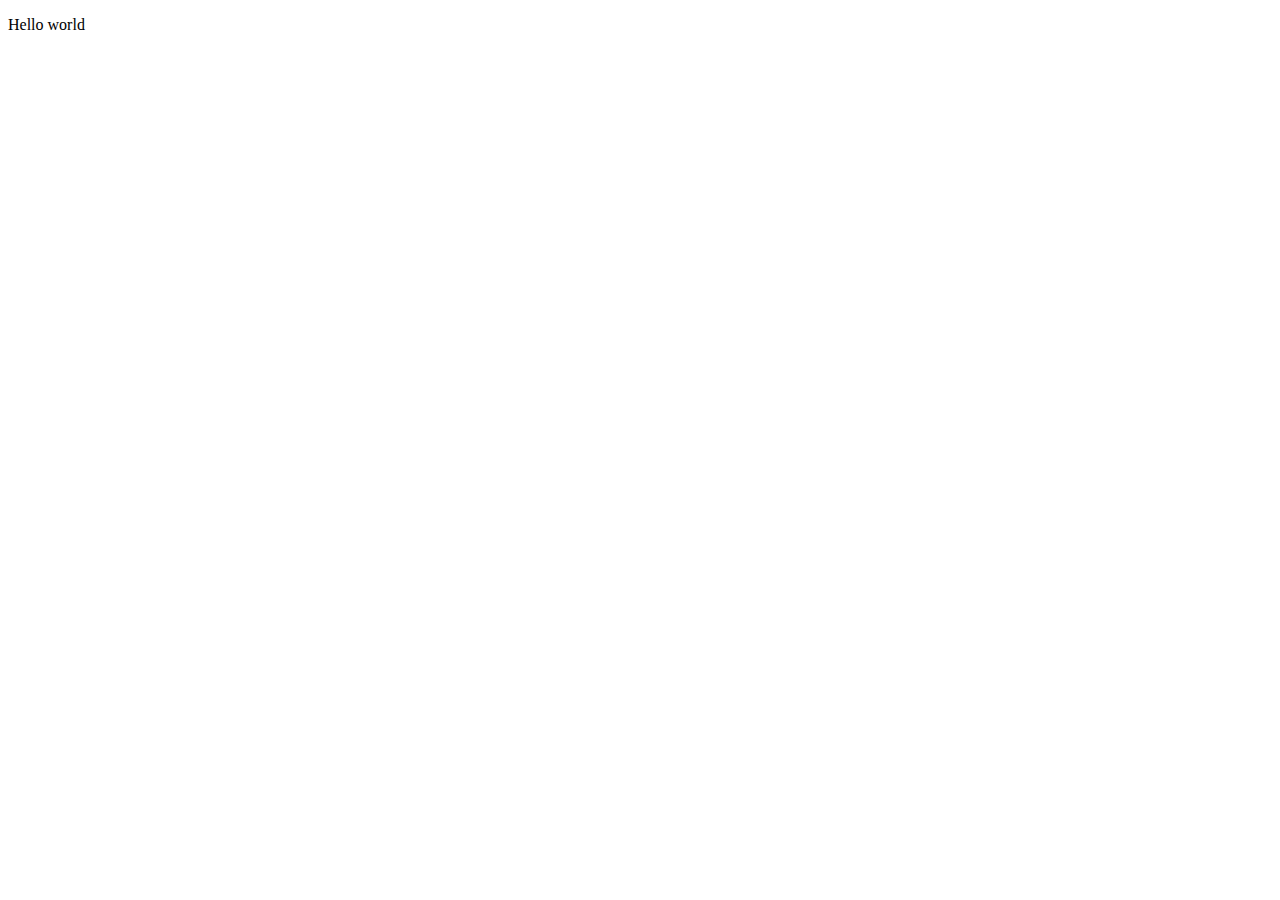
==== coming/coming.html @ ff3c3698 "creating coming" ====
<!DOCTYPE html>
<html>

<head>
	    <meta charset="UTF-8">
	    <meta name="viewport" content="width=device-width, initial-scale=1">

	<title>Plate | Coming Soon</title>

	    <link rel="stylesheet" href="css/main.css">
	    <link rel="stylesheet" href="css/navbar.css">

	    <link rel="preconnect" href="https://fonts.googleapis.com"> 
	    <link rel="preconnect" href="https://fonts.gstatic.com" crossorigin> 
	    <link href="https://fonts.googleapis.com/css2?family=Inter&display=swap" rel="stylesheet">
</head>

<body>

	<p>Hello world</p>

</body>

</html>
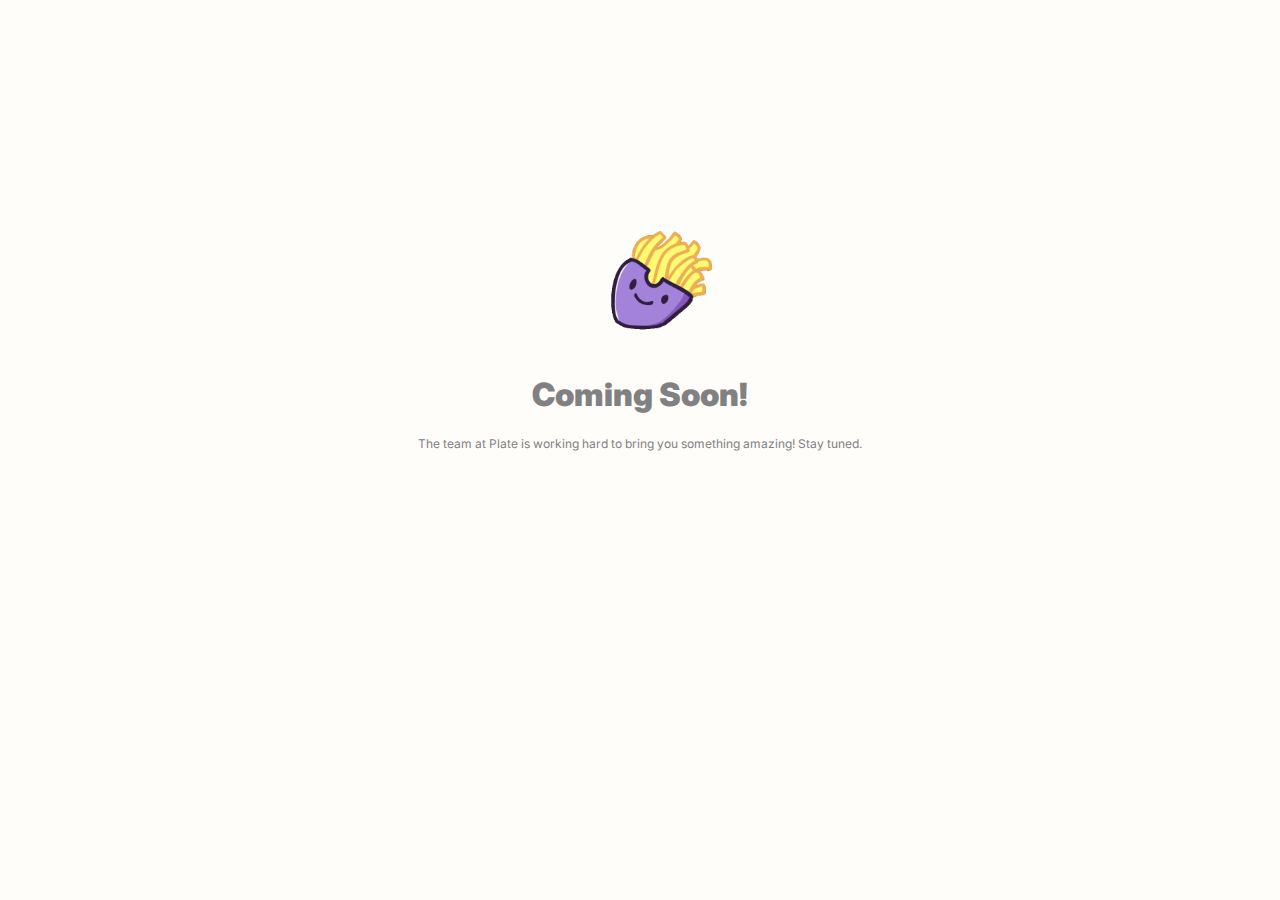
==== commit 217d1abc: "updates" ====
--- a/coming/coming.html
+++ b/coming/coming.html
@@ -7,17 +7,43 @@
 
 	<title>Plate | Coming Soon</title>
 
-	    <link rel="stylesheet" href="css/main.css">
+	    <link rel="stylesheet" href="../css/main.css">
 	    <link rel="stylesheet" href="css/navbar.css">
 
 	    <link rel="preconnect" href="https://fonts.googleapis.com"> 
 	    <link rel="preconnect" href="https://fonts.gstatic.com" crossorigin> 
 	    <link href="https://fonts.googleapis.com/css2?family=Inter&display=swap" rel="stylesheet">
+
+	<style>
+		
+		body{
+			height: 100%;
+            margin: 0;
+            display: flex;
+            justify-content: center;
+            align-items: center;
+		}
+
+		.center {
+			text-align: center;
+		}
+
+		img{
+			margin-top: 200px;
+			height: 150px;
+		}
+
+	</style>
+
 </head>
 
 <body>
 
-	<p>Hello world</p>
+	<div class="center">
+		<img src="fries.gif" alt="fork">
+		<h1><strong>Coming Soon!</strong></h1>
+		<p>The team at Plate is working hard to bring you something amazing! Stay tuned.</p>
+	</div>
 
 </body>
 
--- a/css/main.css
+++ b/css/main.css
@@ -0,0 +1,170 @@
+body {
+    font-family: 'Inter', sans-serif;
+    color: #818181;
+    background-color: #FFFDFA;
+}
+
+h2 {
+    font-size: 24px;
+}
+
+h3 {
+    font-size: 18px;
+    font-weight: 100;
+}
+
+p {
+    font-size: 12px;
+}
+
+
+
+
+/* ENTIRE POST TEMPLATE */
+.post-template {
+    display: flex;
+    flex-direction: row;
+    align-items: center;
+
+    margin-left: auto;
+    margin-right: auto;
+
+    width: 900px;
+    padding: 50px;
+}
+
+
+
+/* POST IMAGE - LEFT SIDE*/
+.post-image {
+    width: 500px;
+}
+
+.post-pic {
+    width: 100%;
+    border-radius: 20px;
+}
+
+/* HOVER FOR HEART/LIKE FEATURE BUT I DIDN"T FIGURE IT OUT YET */
+
+/* .post-saved {
+    width: 35px;
+    position: absolute;
+    bottom: 180px;
+    left: 635px;
+
+    opacity: 0;
+    transition: opacity 1s ease;
+}
+
+.post-image:hover > .post-saved{
+    opacity: 1;
+} */
+
+
+
+
+
+/* ENTIRE POST DESCRIPTION - RIGHT SIDE*/
+.post-description {
+    width: 400px;
+    padding-left: 50px;
+}
+
+/* POST USER NAME INFO*/
+    .post-user {
+        display: flex;
+    }
+
+    .post-user-image {
+        width: 50px;
+        height: 50px;
+        padding-right: 10px;
+    }
+
+    .post-user-info {
+        line-height: 0px;
+    }
+
+    .post-user-name {
+        color: black;
+    }
+
+
+/* POST TAGS */
+    .post-tags {
+        display: flex;
+        flex-direction: row;
+        justify-content: flex-start;
+    }
+
+    .time {
+        display: flex;
+        align-items: center;
+        justify-content: space-around;
+        width: 80px;
+        height: 30px;
+        padding: 1px;
+
+        border: 2px solid #818181;
+        border-radius: 10px;
+        margin-right: 10px;
+    }
+
+    .vegan {
+        display: flex;
+        align-items: center;
+        justify-content: space-around;
+        width: 75px;
+        height: 30px;
+        padding: 1px;
+
+        border: 2px solid #818181;
+        border-radius: 10px;
+        background-color: #D6E0A2;
+    }
+
+    .post-icons {
+        width: 15px;
+        height: 15px;
+    }
+
+
+/* POST INGREDIENTS */
+.post-ingredients {
+    margin-top: 25px;
+    border: 2px solid #818181;
+    border-radius: 10px;
+
+    width: 300px;
+    padding: 20px;
+    padding-top: 5px;
+}
+
+
+/* POST ENGAGEMENT */
+.post-engagement {
+    display: flex;
+    flex-direction: row;
+    padding-left: 10px;
+    padding-top: 5px;
+}
+
+.texteng {
+    display: flex;
+    flex-direction: row;
+    align-items: center;
+
+    padding-right: 10px;
+}
+
+.iconeng {
+    width: 20px;
+    height: 20px;
+    padding-right: 5px;
+}
+
+.iconengf {
+    height: 20px;
+    padding-right: 5px;
+}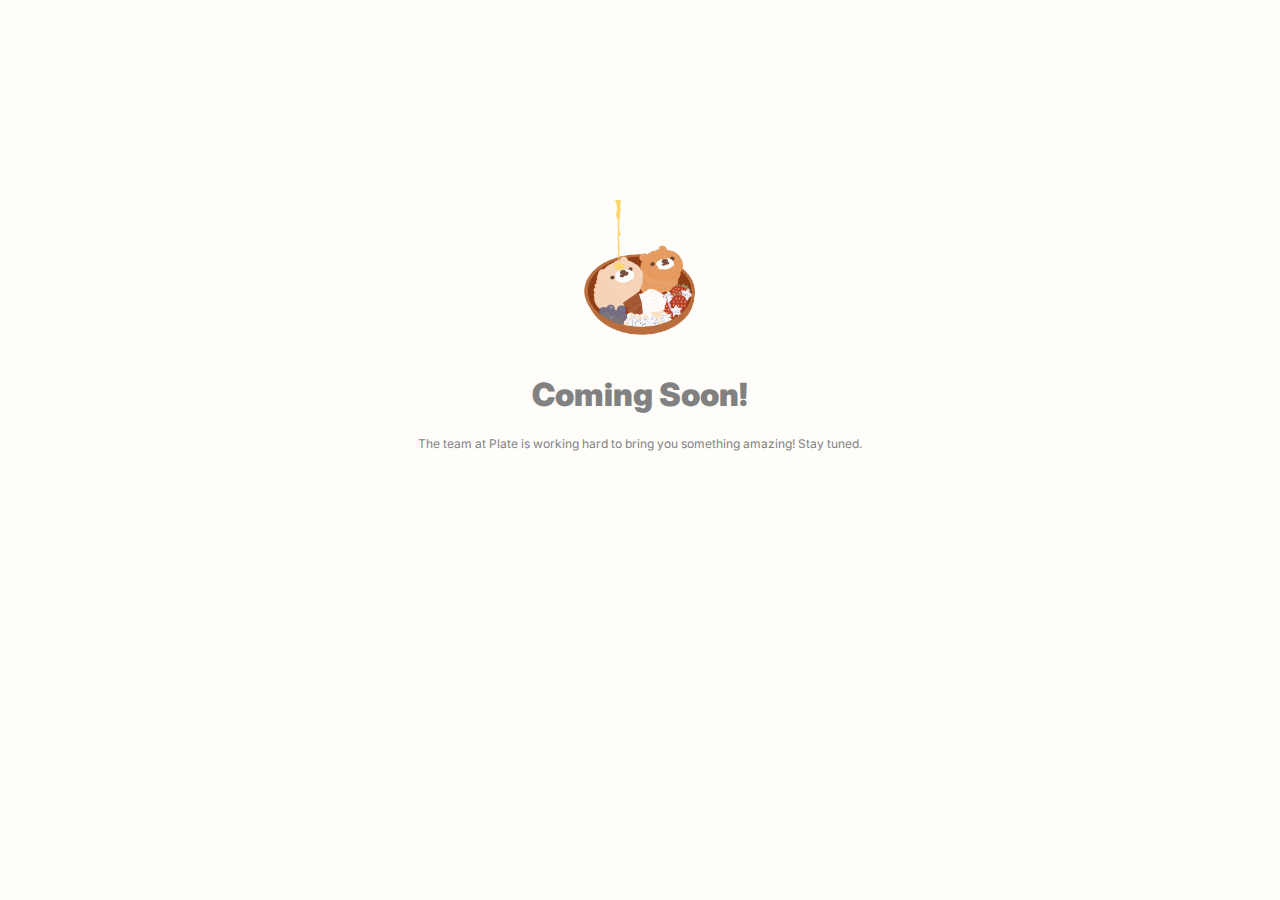
==== commit 7f26d4ea: "bears" ====
--- a/coming/coming.html
+++ b/coming/coming.html
@@ -40,7 +40,7 @@
 <body>
 
 	<div class="center">
-		<img src="fries.gif" alt="fork">
+		<img src="bearfood.gif" alt="fork">
 		<h1><strong>Coming Soon!</strong></h1>
 		<p>The team at Plate is working hard to bring you something amazing! Stay tuned.</p>
 	</div>
